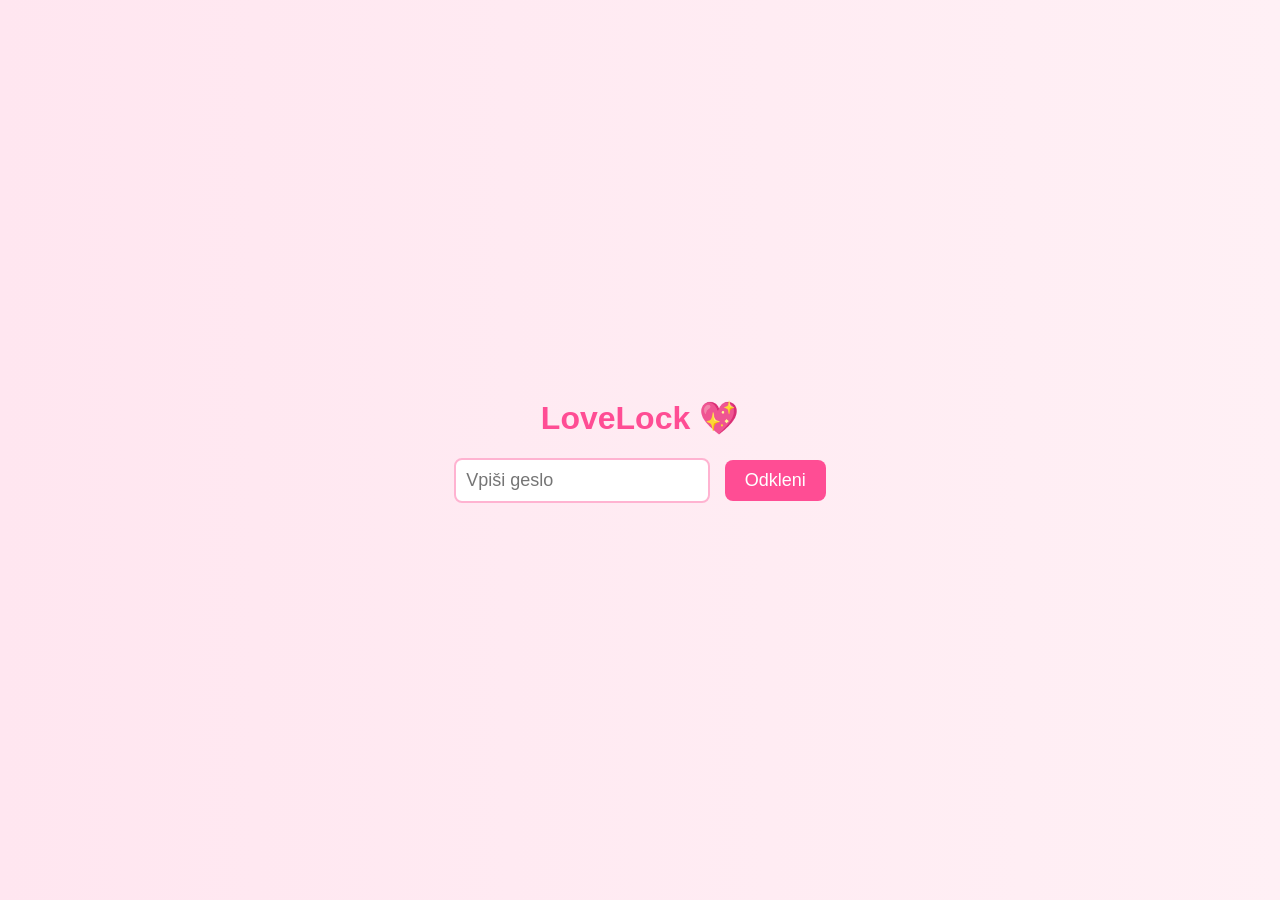
==== frontend/izgled.html @ 70e94a83 "osnutek" ====
<!DOCTYPE html>
<html lang="sl">
<head>
    <meta charset="UTF-8">
    <title>LoveLock</title>
    <style>
        body {
            font-family: 'Arial', sans-serif;
            background: linear-gradient(to right, #ffe6f0, #fff0f5);
            display: flex;
            flex-direction: column;
            align-items: center;
            justify-content: center;
            height: 100vh;
            margin: 0;
        }
        h1 { color: #ff4d94; }
        input {
            padding: 10px;
            font-size: 18px;
            border-radius: 8px;
            border: 2px solid #ffb3d1;
            margin-right: 10px;
        }
        button {
            padding: 10px 20px;
            font-size: 18px;
            border-radius: 8px;
            border: none;
            background-color: #ff4d94;
            color: white;
            cursor: pointer;
        }
        button:disabled {
            background-color: #ffb3d1;
            cursor: not-allowed;
        }
        #message {
            margin-top: 20px;
            font-size: 20px;
            color: #ff1a75;
        }
    </style>
</head>
<body>
    <h1>LoveLock 💖</h1>
    <div>
        <input type="text" id="passwordInput" placeholder="Vpiši geslo">
        <button id="unlockBtn">Odkleni</button>
    </div>
    <div id="message"></div>

    <script>
        const button = document.getElementById("unlockBtn");
        const input = document.getElementById("passwordInput");
        const message = document.getElementById("message");

        let locked = false;

        button.addEventListener("click", async () => {
            if(locked) return;

            const password = input.value;

            try {
                const response = await fetch("http://localhost:4567/check", {
                    method: "POST",
                    headers: { "Content-Type": "application/json" },
                    body: JSON.stringify({ password })
                });

                const data = await response.json();

                message.textContent = data.message;

                if(data.status === "correct") {
                    button.disabled = true;
                    input.disabled = true;
                }

                if(data.attemptsLeft === 0) {
                    // fake timer lock
                    locked = true;
                    button.disabled = true;
                    input.disabled = true;

                    let countdown = 5; // 5 sekund
                    message.textContent = `💔 Zaklenjeno! Počakaj ${countdown} sekund...`;

                    const timer = setInterval(() => {
                        countdown--;
                        message.textContent = `💔 Zaklenjeno! Počakaj ${countdown} sekund...`;
                        if(countdown <= 0) {
                            clearInterval(timer);
                            message.textContent = "Poskusi ponovno! 💖";
                            locked = false;
                            button.disabled = false;
                            input.disabled = false;
                        }
                    }, 1000);
                }

            } catch(err) {
                message.textContent = "Napaka pri povezavi s serverjem 😢";
                console.error(err);
            }
        });
    </script>
</body>
</html>
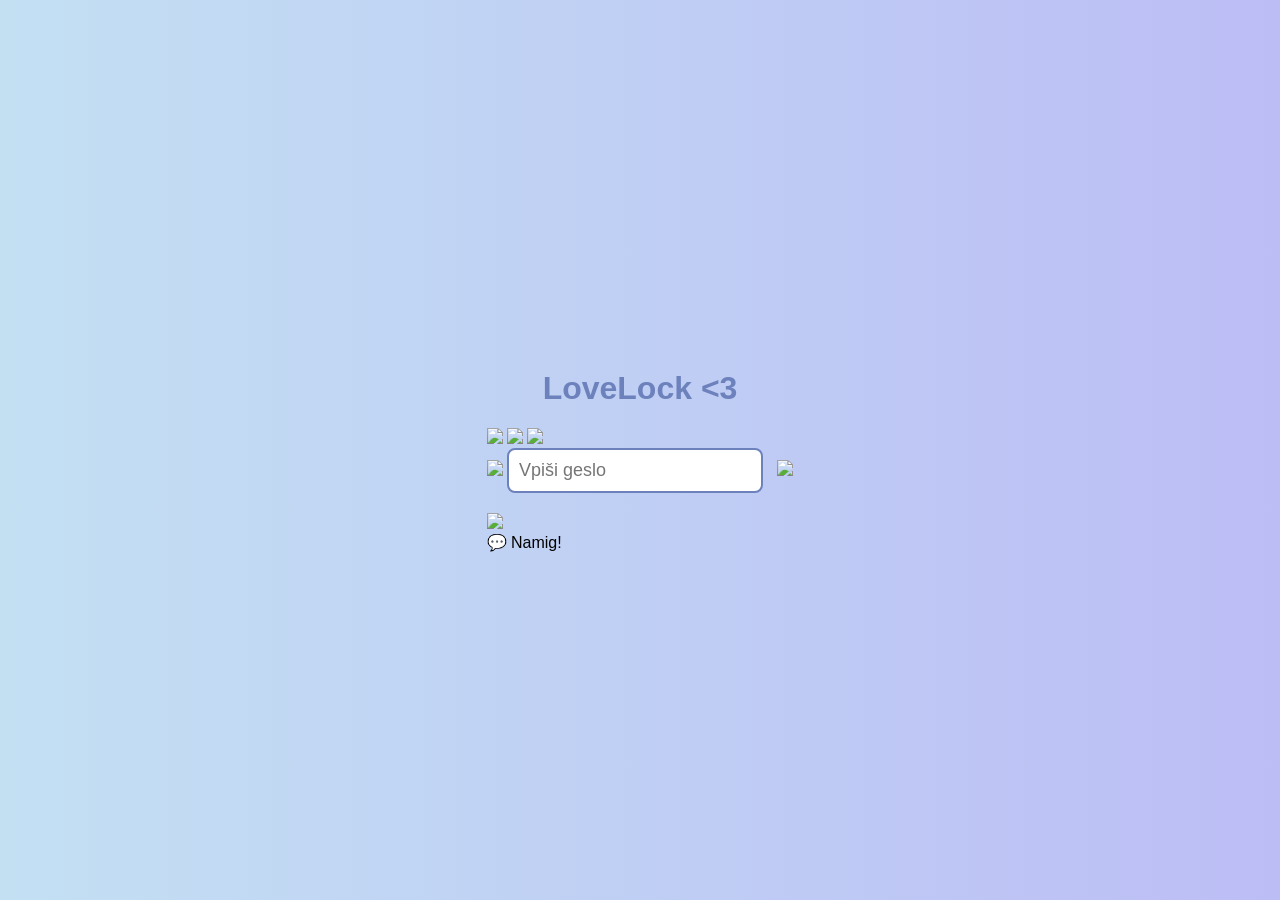
==== commit 618af323: "erm ja" ====
--- a/frontend/izgled.html
+++ b/frontend/izgled.html
@@ -1,12 +1,13 @@
 <!DOCTYPE html>
 <html lang="sl">
 <head>
+    <link rel="stylesheet" href="style.css">
     <meta charset="UTF-8">
     <title>LoveLock</title>
     <style>
         body {
             font-family: 'Arial', sans-serif;
-            background: linear-gradient(to right, #ffe6f0, #fff0f5);
+            background: linear-gradient(to right, #c3e0f3, #bcbdf5);
             display: flex;
             flex-direction: column;
             align-items: center;
@@ -14,12 +15,12 @@
             height: 100vh;
             margin: 0;
         }
-        h1 { color: #ff4d94; }
+        h1 { color: #6d82bc; }
         input {
             padding: 10px;
             font-size: 18px;
             border-radius: 8px;
-            border: 2px solid #ffb3d1;
+            border: 2px solid #6d82bc;
             margin-right: 10px;
         }
         button {
@@ -27,28 +28,42 @@
             font-size: 18px;
             border-radius: 8px;
             border: none;
-            background-color: #ff4d94;
+            background-color: #6d82bc;
             color: white;
             cursor: pointer;
         }
         button:disabled {
-            background-color: #ffb3d1;
+            background-color: #8d9dc9;
             cursor: not-allowed;
         }
         #message {
             margin-top: 20px;
             font-size: 20px;
-            color: #ff1a75;
+            color: #6d82bc;
         }
     </style>
 </head>
 <body>
-    <h1>LoveLock 💖</h1>
-    <div>
+    <h1>LoveLock <3 </h1>
+    
+    <div id="scene">
+    <!-- srčki v ozadju -->
+    <img class="heart-bg" src="assets/heart1.png" style="top:20px; left:50px;">
+    <img class="heart-bg" src="assets/heart2.png" style="top:80px; left:200px;">
+    <img class="heart-bg" src="assets/heart1.png" style="top:150px; left:100px;">
+
+    <!-- glavni lock -->
+    <div id="lock-container">
+        <img id="lock" src="assets/lock.png">
         <input type="text" id="passwordInput" placeholder="Vpiši geslo">
-        <button id="unlockBtn">Odkleni</button>
+        <img id="unlockBtn" src="assets/button.png">
+        <div id="message"></div>
     </div>
-    <div id="message"></div>
+
+    <!-- mačka desno spodaj -->
+    <img id="cat" src="assets/cat1.png">
+    <div id="hint">💬 Namig!</div>
+    </div>
 
     <script>
         const button = document.getElementById("unlockBtn");
@@ -106,5 +121,7 @@
             }
         });
     </script>
+    <script src="script.js"></script>
+
 </body>
 </html>
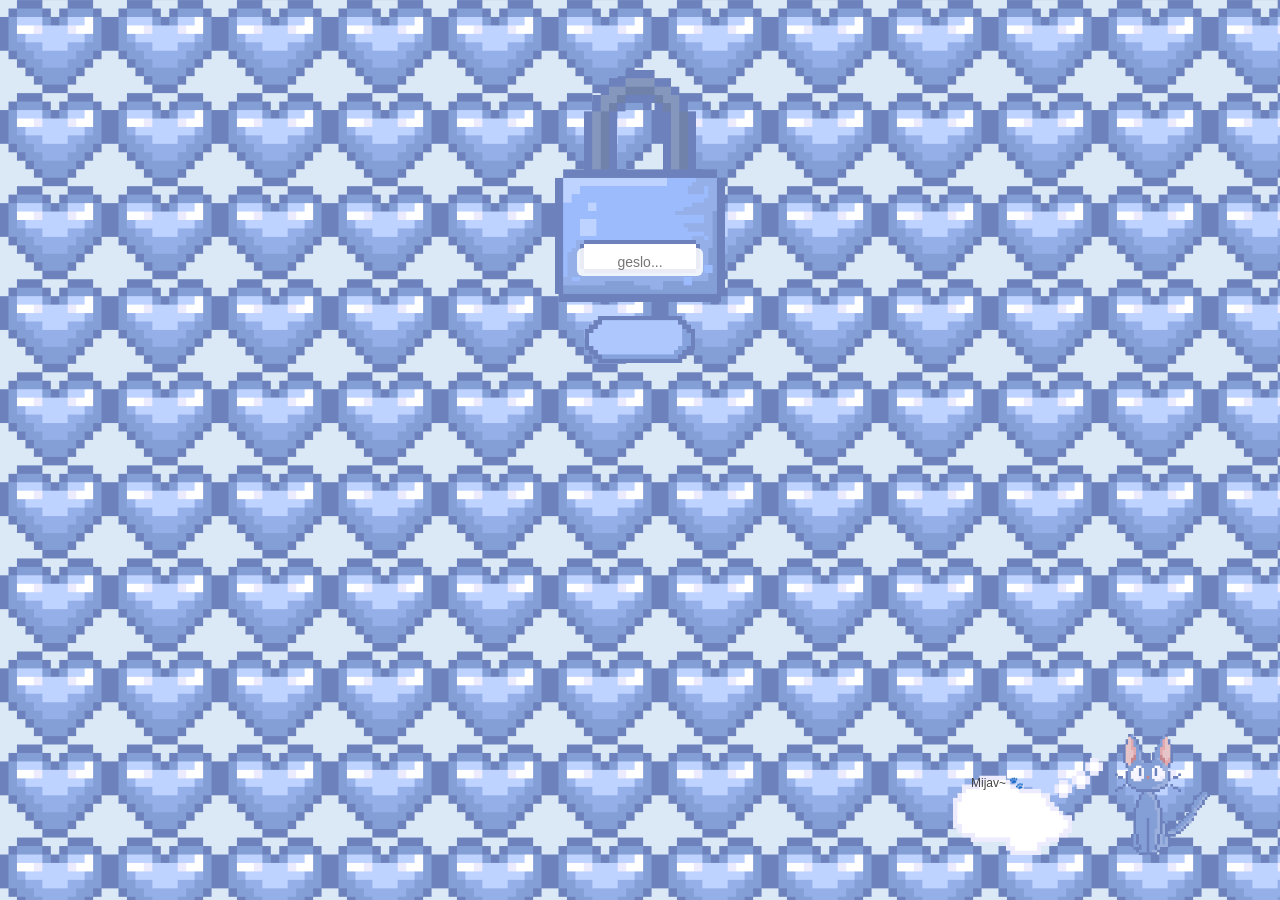
==== commit ecca4644: "trust me vro" ====
--- a/frontend/izgled.html
+++ b/frontend/izgled.html
@@ -1,127 +1,39 @@
 <!DOCTYPE html>
 <html lang="sl">
 <head>
-    <link rel="stylesheet" href="style.css">
-    <meta charset="UTF-8">
-    <title>LoveLock</title>
-    <style>
-        body {
-            font-family: 'Arial', sans-serif;
-            background: linear-gradient(to right, #c3e0f3, #bcbdf5);
-            display: flex;
-            flex-direction: column;
-            align-items: center;
-            justify-content: center;
-            height: 100vh;
-            margin: 0;
-        }
-        h1 { color: #6d82bc; }
-        input {
-            padding: 10px;
-            font-size: 18px;
-            border-radius: 8px;
-            border: 2px solid #6d82bc;
-            margin-right: 10px;
-        }
-        button {
-            padding: 10px 20px;
-            font-size: 18px;
-            border-radius: 8px;
-            border: none;
-            background-color: #6d82bc;
-            color: white;
-            cursor: pointer;
-        }
-        button:disabled {
-            background-color: #8d9dc9;
-            cursor: not-allowed;
-        }
-        #message {
-            margin-top: 20px;
-            font-size: 20px;
-            color: #6d82bc;
-        }
-    </style>
+<meta charset="UTF-8" />
+<meta name="viewport" content="width=device-width, initial-scale=1.0"/>
+<title>Love Lock 💙</title>
+<link rel="stylesheet" href="style.css" />
 </head>
 <body>
-    <h1>LoveLock <3 </h1>
-    
-    <div id="scene">
-    <!-- srčki v ozadju -->
-    <img class="heart-bg" src="assets/heart1.png" style="top:20px; left:50px;">
-    <img class="heart-bg" src="assets/heart2.png" style="top:80px; left:200px;">
-    <img class="heart-bg" src="assets/heart1.png" style="top:150px; left:100px;">
 
-    <!-- glavni lock -->
-    <div id="lock-container">
-        <img id="lock" src="assets/lock.png">
-        <input type="text" id="passwordInput" placeholder="Vpiši geslo">
-        <img id="unlockBtn" src="assets/button.png">
-        <div id="message"></div>
-    </div>
+<div id="container">
 
-    <!-- mačka desno spodaj -->
-    <img id="cat" src="assets/cat1.png">
-    <div id="hint">💬 Namig!</div>
-    </div>
+<div id="lock-area">
+<div id="lock-wrapper">
+<img id="lock" src="lock.png" alt="lock" />
 
-    <script>
-        const button = document.getElementById("unlockBtn");
-        const input = document.getElementById("passwordInput");
-        const message = document.getElementById("message");
+<!-- input je NA lock sliki -->
+<input id="password" type="text" placeholder="geslo..." />
+</div>
 
-        let locked = false;
+<!-- button POD lockom -->
+<img id="button" src="button.png" alt="unlock button" />
+</div>
 
-        button.addEventListener("click", async () => {
-            if(locked) return;
+<div id="cat-area">
+<!-- speech bubble levo -->
+<div id="speech-wrapper">
+<img id="speech" src="hint.png" alt="hint bubble" />
+<p id="hint-text">Mijav~ 🐾</p>
+</div>
 
-            const password = input.value;
+<img id="cat" src="cat1.png" alt="cat" />
+</div>
 
-            try {
-                const response = await fetch("http://localhost:4567/check", {
-                    method: "POST",
-                    headers: { "Content-Type": "application/json" },
-                    body: JSON.stringify({ password })
-                });
+</div>
 
-                const data = await response.json();
-
-                message.textContent = data.message;
-
-                if(data.status === "correct") {
-                    button.disabled = true;
-                    input.disabled = true;
-                }
-
-                if(data.attemptsLeft === 0) {
-                    // fake timer lock
-                    locked = true;
-                    button.disabled = true;
-                    input.disabled = true;
-
-                    let countdown = 5; // 5 sekund
-                    message.textContent = `💔 Zaklenjeno! Počakaj ${countdown} sekund...`;
-
-                    const timer = setInterval(() => {
-                        countdown--;
-                        message.textContent = `💔 Zaklenjeno! Počakaj ${countdown} sekund...`;
-                        if(countdown <= 0) {
-                            clearInterval(timer);
-                            message.textContent = "Poskusi ponovno! 💖";
-                            locked = false;
-                            button.disabled = false;
-                            input.disabled = false;
-                        }
-                    }, 1000);
-                }
-
-            } catch(err) {
-                message.textContent = "Napaka pri povezavi s serverjem 😢";
-                console.error(err);
-            }
-        });
-    </script>
-    <script src="script.js"></script>
-
+<script src="script.js"></script>
 </body>
-</html>
+</html>
--- a/frontend/style.css
+++ b/frontend/style.css
@@ -0,0 +1,111 @@
+body {
+margin: 0;
+height: 100vh;
+font-family: Arial, sans-serif;
+
+/* srčki so BACKGROUND in ne prekrivajo ničesar */
+background-color: #dbe9f6;
+background-image: url("heart1.png");
+background-repeat: repeat;
+
+/* več prostora med srčki */
+background-size: 110px;
+animation: heartBeat 1s infinite;
+}
+
+/* utripanje backgrounda */
+@keyframes heartBeat {
+0%, 100% { background-image: url("heart1.png"); }
+50% { background-image: url("heart2.png"); }
+}
+
+#container {
+width: 100%;
+height: 100%;
+position: relative;
+
+display: flex;
+flex-direction: column;
+align-items: center;
+}
+
+#lock-area {
+margin-top: 70px;
+display: flex;
+flex-direction: column;
+align-items: center;
+gap: 14px;
+}
+
+#lock-wrapper {
+position: relative;
+width: 170px;
+}
+
+#lock {
+width: 170px;
+display: block;
+}
+
+/* input NA sliki locka */
+#password {
+position: absolute;
+left: 50%;
+transform: translateX(-50%);
+
+/* to je približno na "tablici" locka */
+bottom: 26px;
+
+width: 110px;
+padding: 6px 8px;
+font-size: 14px;
+
+border: none;
+outline: none;
+border-radius: 6px;
+
+text-align: center;
+background: rgba(255,255,255,0.85);
+}
+
+#button {
+width: 110px;
+cursor: pointer;
+}
+
+#cat-area {
+position: absolute;
+bottom: 45px;
+right: 70px;
+
+display: flex;
+align-items: flex-end;
+gap: 12px;
+}
+
+#cat {
+width: 95px;
+}
+
+#speech-wrapper {
+position: relative;
+width: 150px;
+}
+
+#speech {
+width: 150px;
+display: block;
+}
+
+/* tekst znotraj hint bubble */
+#hint-text {
+position: absolute;
+top: 18px;
+left: 18px;
+width: 110px;
+
+margin: 0;
+font-size: 12px;
+color: #444;
+line-height: 1.2;
+}
